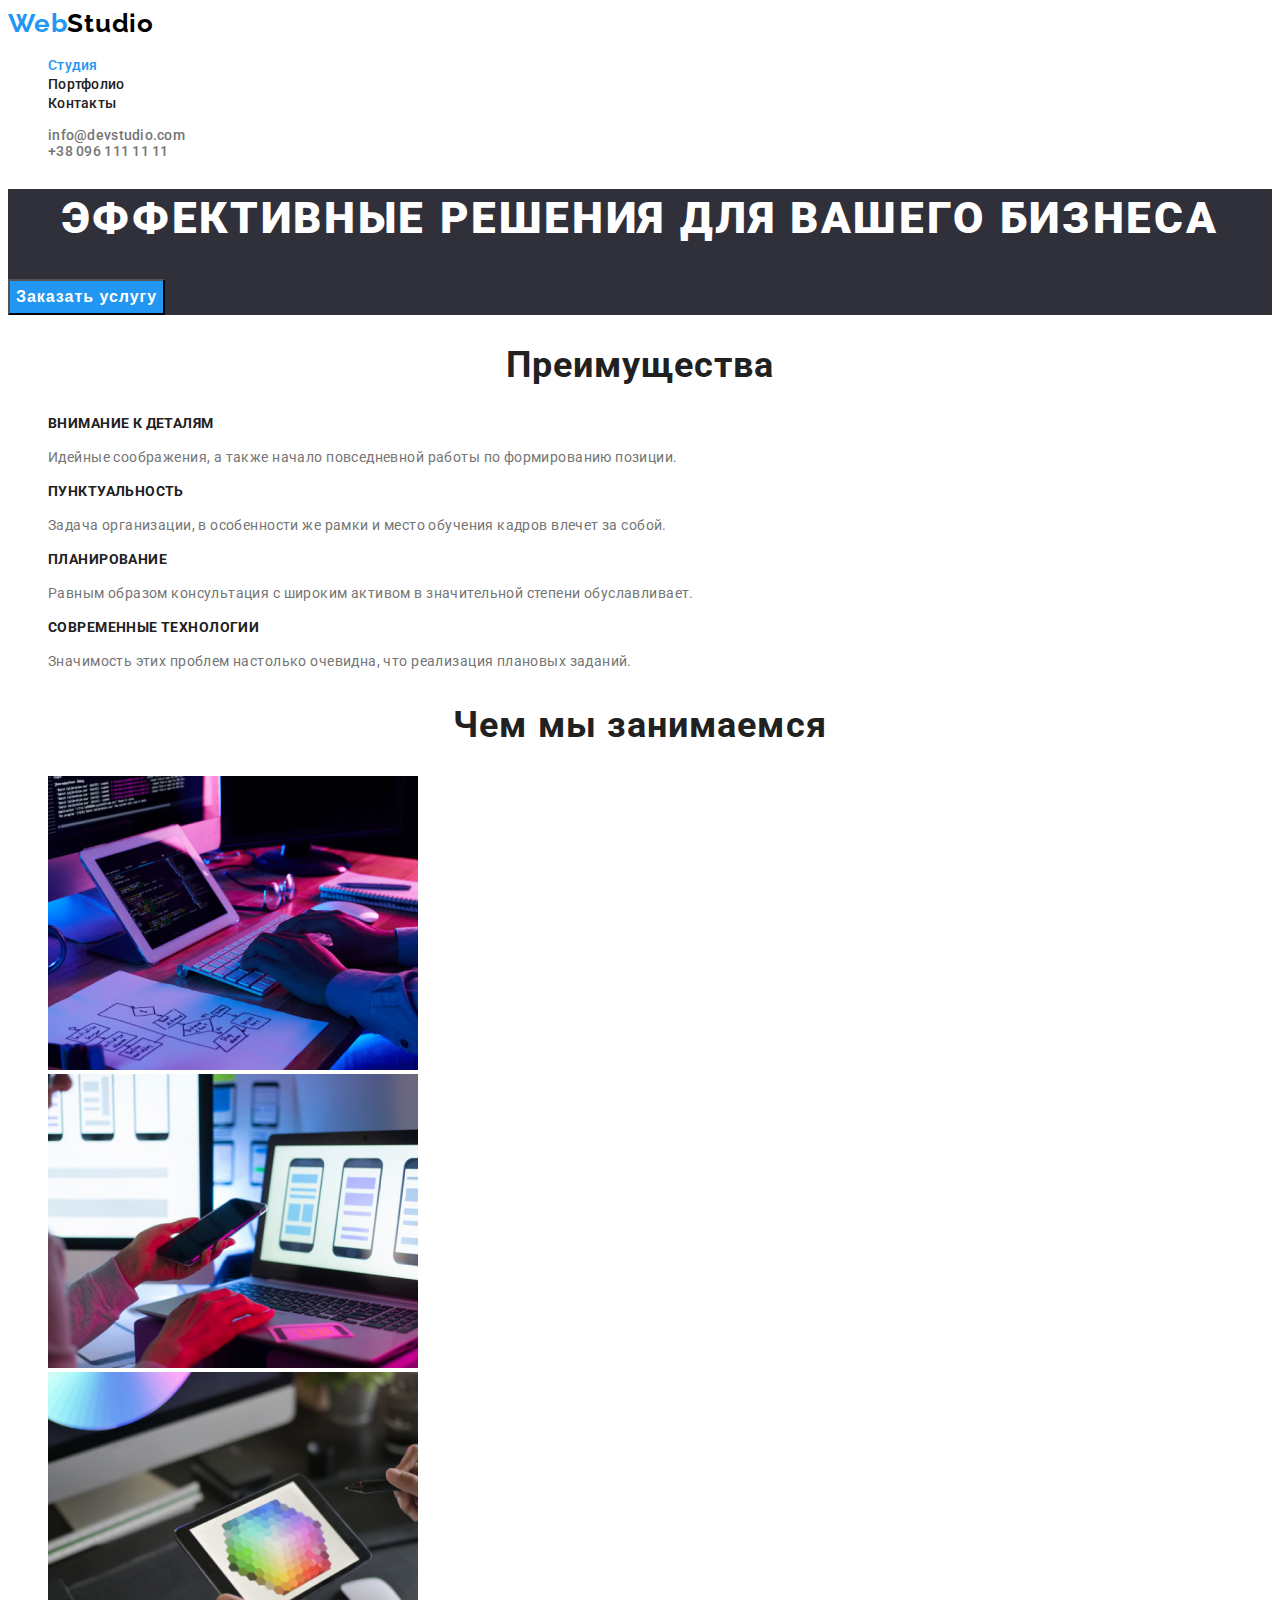
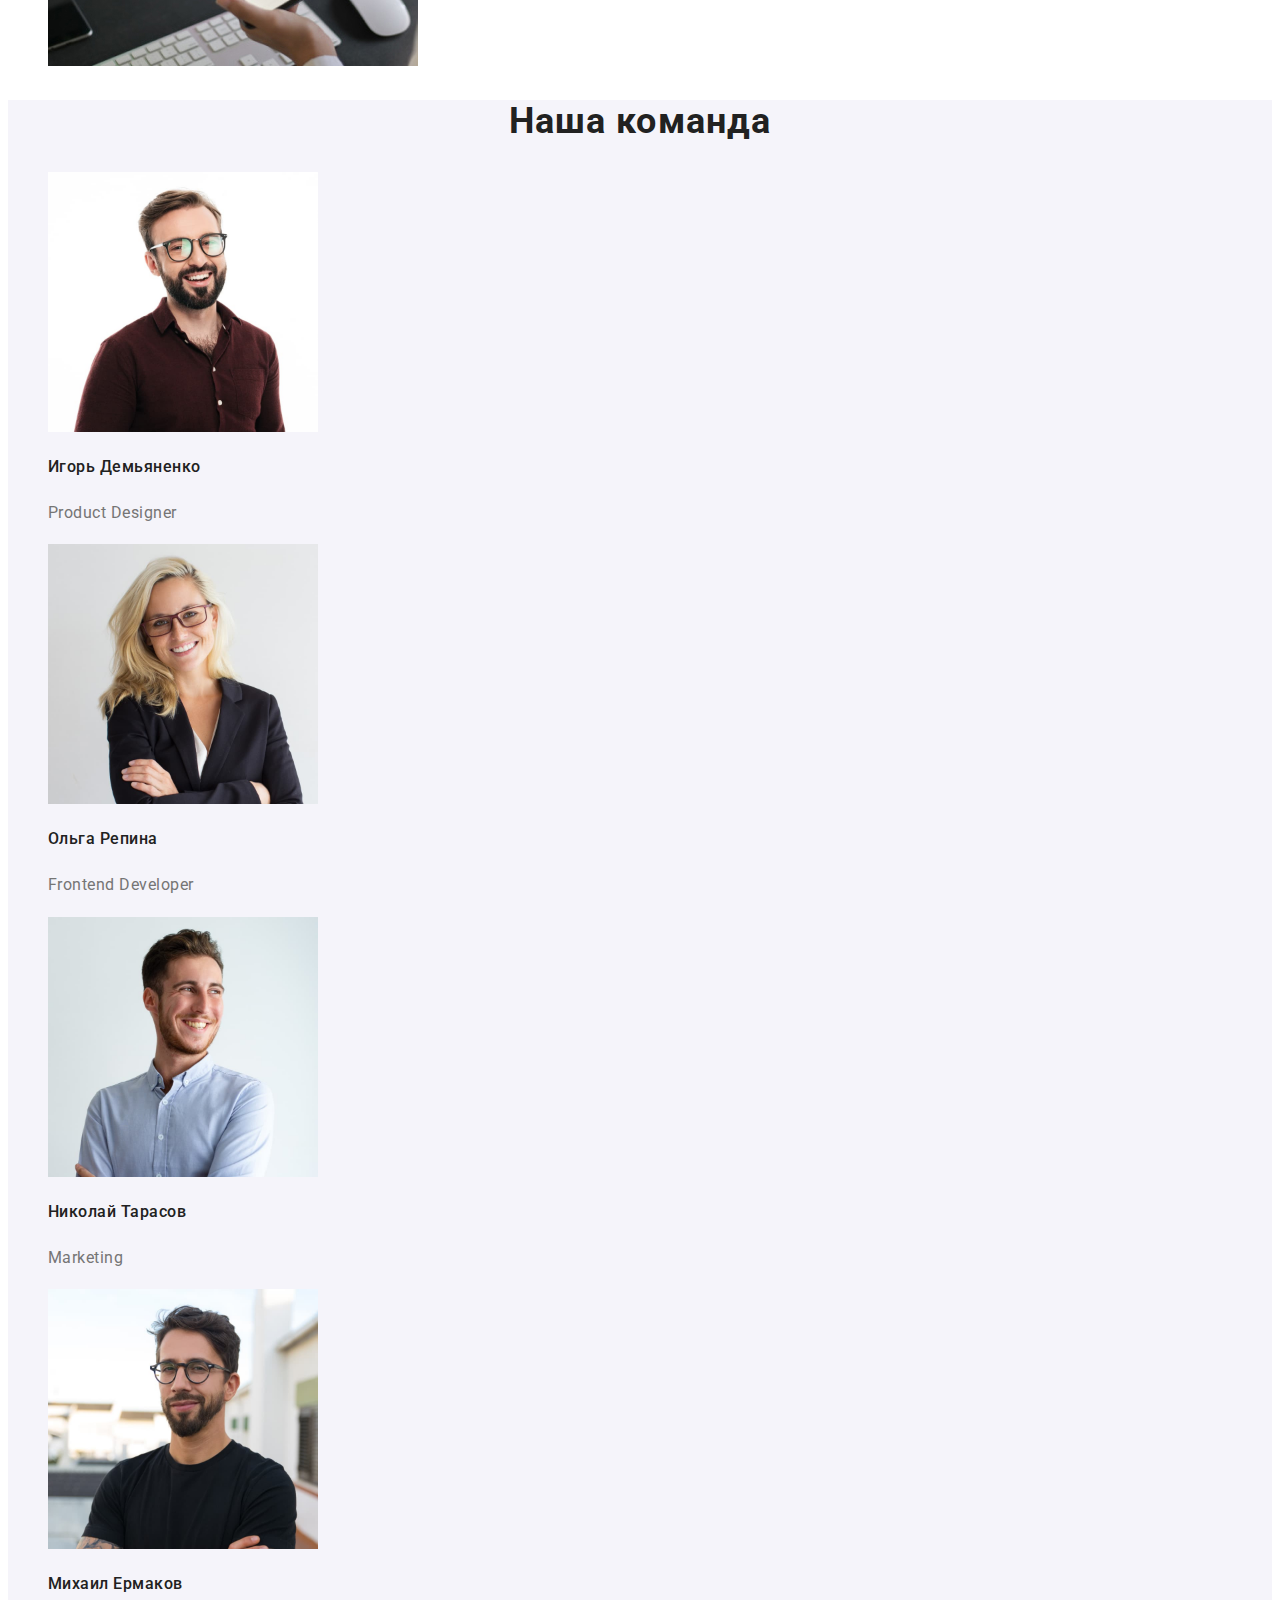
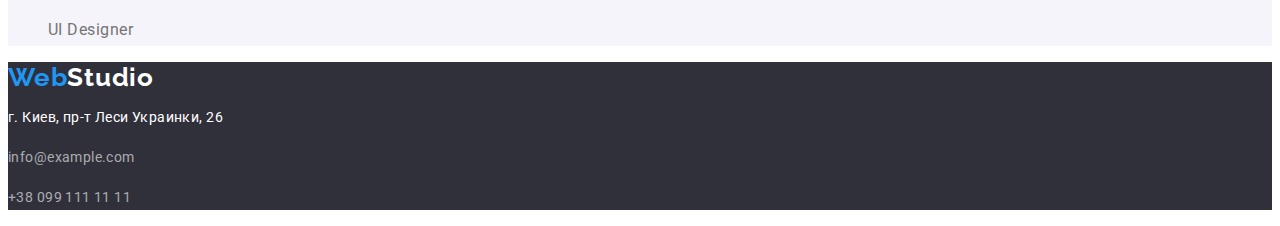
==== index.html @ 3488cc43 "Добавил разметку для страницы Портфолио. Добавил стили текста и цвета для 2 страниц." ====
<!DOCTYPE html>
<html lang="ru">
<head>
  <meta charset="UTF-8">
  <meta http-equiv="X-UA-Compatible" content="IE=edge">
  <meta name="viewport" content="width=device-width, initial-scale=1.0">
  <title>Document</title>
  <link rel="preconnect" href="https://fonts.gstatic.com">
  <link href="https://fonts.googleapis.com/css2?family=Raleway:wght@700&family=Roboto:wght@400;500;700;900&display=swap"
    rel="stylesheet">
  <link rel="stylesheet" href="./css/styles.css">
</head>

<body>
  <!-- Шапка сайта -->
  <header>
    <nav class="nav">
      <a href="./index.html" class="link logo"><span class="logo-first">Web</span>Studio</a>
      
      <ul class="list site-nav">
        <li><a href="./index.html" class="link current">Студия</a></li>
        <li><a href="./portfolio.html" class="link">Портфолио</a></li>
        <li><a href="" class="link">Контакты</a></li>
      </ul>
    </nav>

    <ul class="list nav-contacts">
      <li><a href="" class="link">info@devstudio.com</a></li>
      <li><a href="" class="link">+38 096 111 11 11</a></li>
    </ul>
  </header>

  <main>
  <!-- Герой -->
    <section class="hero">
      <h1 class="hero-title">Эффективные решения для вашего бизнеса</h1>
      <button class="button primary" type="button">Заказать услугу</button>
    </section>

  <!-- Преимущества -->
    <section class="section">
      <h2 class="section-title">Преимущества</h2>

      <ul class="list feature-list">
        <li>
          <h3 class="title">Внимание к деталям</h3>
          <p>Идейные соображения, а также начало повседневной работы по формированию позиции.</p>
        </li>
        <li>
          <h3 class="title">Пунктуальность</h3>
          <p>Задача организации, в особенности же рамки и место обучения кадров влечет за собой.</p>
        </li>
        <li>
          <h3 class="title">Планирование</h3>
          <p>Равным образом консультация с широким активом в значительной степени обуславливает.</p>
        </li>
        <li>
          <h3 class="title">Современные технологии</h3>
          <p>Значимость этих проблем настолько очевидна, что реализация плановых заданий.</p>
        </li>
      </ul>
    </section>

  <!-- Чем занимаемся -->
    <section class="section">
      <h2 class="section-title">Чем мы занимаемся</h2>

      <ul class="list">
        <li><img src="./images/box-1.jpeg" alt="пример проекта" width="370" height="294"></li>
        <li><img src="./images/box-2.jpeg" alt="пример проекта" width="370" height="294"></li>
        <li><img src="./images/box-3.jpeg" alt="пример проекта" width="370" height="294"></li>
      </ul>
    </section>

  <!-- Наша команда -->
    <section class="section team">
      <h2 class="section-title">Наша команда</h2>

      <ul class="list team-list">
        <li>
          <img src="./images/foto-1.jpeg" alt="фото сотрудника" width="270" height="260">
          <h3 class="title">Игорь Демьяненко</h3>
          <p>Product Designer</p>
        </li>
        <li>
          <img src="./images/foto-2.jpeg" alt="фото сотрудника" width="270" height="260">
          <h3 class="title">Ольга Репина</h3>
          <p>Frontend Developer</p>
        </li>
        <li>
          <img src="./images/foto-3.jpeg" alt="фото сотрудника" width="270" height="260">
          <h3 class="title">Николай Тарасов</h3>
          <p>Marketing</p>
        </li>
        <li>
          <img src="./images/foto-4.jpeg" alt="фото сотрудника" width="270" height="260">
          <h3 class="title">Михаил Ермаков</h3>
          <p>UI Designer</p>
        </li>
      </ul>
    </section>
  </main>

<!-- Footer -->
  <footer class="footer-section">
    <a href="./index.html" class="link logo-footer">
      <span class="logo-first">Web</span><span class="logo-second">Studio</span>
    </a>
    <address>
      <p class="address">г. Киев, пр-т Леси Украинки, 26</p>
      <p><a href="mailto:info@example.com" class="contacts link">info@example.com</a> </p>
      <p"><a href="tel:+38 099 111 11 11" class="contacts link">+38 099 111 11 11</a></p>
    </address>
  </footer>
</body>
</html>
---- css/styles.css ----
:root {
  --main-black-text: #000000;
  --main-grey-text: #212121;
  --main-lightgrey-text: #757575;
  --white-text: #ffffff;
  --accent-color: #2196f3;
  --bcg-dark: #2f303a;
  --bcg-white: #ffffff;
  --bcg-lightgrey: #e5e5e5;
  --bcg-grey: #f5f4fa;
}

/* Body */
body {
  background-color: var(--bcg-white);
  color: var(--main-lightgrey-text);
  font-family: Roboto, sans-serif;
}

/* Button */
.button,
.button.secondary:hover {
  background-color: var(--accent-color);
  color: var(--white-text);
}

.button.primary {
  font-weight: bold;
  font-size: 16px;
  line-height: 1.87;
  letter-spacing: 0.06em;

  cursor: pointer;
}

.button.secondary {
  background-color: #f5f4fa;
  color: var(--main-grey-text);

  cursor: pointer;
}

/* List */
.list {
  list-style: none;
}

/* Link */
.link {
  text-decoration: none;
}

/* Header */
.logo {
  color: var(--main-black-text);
  font-family: Raleway, sans-serif;

  font-weight: bold;
  font-size: 26px;
  line-height: 1.19;
  letter-spacing: 0.03em;
}

.logo:hover {
  color: var(--accent-color);
}

.logo-first {
  color: var(--accent-color);
}

.site-nav .link {
  color: var(--main-grey-text);

  font-weight: 500;
  font-size: 14px;
  line-height: 1.14;
  letter-spacing: 0.02em;
}

.site-nav .link:hover,
.site-nav .link:focus {
  color: var(--accent-color);
}

.site-nav .link.current {
  color: var(--accent-color);
}

.nav-contacts,
.nav-contacts .link:visited {
  color: var(--main-lightgrey-text);
  font-weight: 500;
  font-size: 14px;
  line-height: 1.14;
  letter-spacing: 0.02em;
}

.nav-contacts .link:hover,
.nav-contacts .link:focus {
  color: var(--accent-color);
}

/* Footer */
.footer-section {
  background-color: var(--bcg-dark);
}

.logo-footer {
  font-family: Raleway, sans-serif;
  font-weight: bold;
  font-size: 26px;
  line-height: 1.19;
  letter-spacing: 0.03em;
}
.logo-second {
  color: var(--white-text);
}

.footer-section .address {
  color: var(--white-text);

  font-style: normal;
  font-weight: normal;
  font-size: 14px;
  line-height: 1.71;
  letter-spacing: 0.03em;
}

.footer-section .contacts {
  color: rgba(255, 255, 255, 0.6);

  font-style: normal;
  font-weight: normal;
  font-size: 14px;
  line-height: 1.71;
  letter-spacing: 0.03em;
}

.footer-section .contacts:hover,
.footer-section .contacts:focus {
  color: var(--accent-color);
}

/* Section */
.section-title {
  color: var(--main-grey-text);

  font-weight: bold;
  font-size: 36px;
  line-height: 1.17;
  text-align: center;
  letter-spacing: 0.03em;
}

/* СТУДИЯ */

/* Герой */
.hero {
  background-color: var(--bcg-dark);
}

.hero-title {
  color: var(--white-text);

  font-weight: 900;
  font-size: 44px;
  line-height: 1.36;
  text-align: center;
  letter-spacing: 0.06em;
  text-transform: uppercase;
}

/* Преимущества */
.feature-list .title {
  color: var(--main-grey-text);

  font-weight: bold;
  font-size: 14px;
  line-height: 1.14;
  letter-spacing: 0.03em;
  text-transform: uppercase;
}

.feature-list p {
  color: var(--main-lightgrey-text);

  font-size: 14px;
  line-height: 1.71;
  letter-spacing: 0.03em;
}

/* Наша команда */
.team {
  background-color: var(--bcg-grey);
}
.team-list .title {
  color: var(--main-grey-text);

  font-weight: 500;
  font-size: 16px;
  line-height: 1.89;
  letter-spacing: 0.03em;
}

.team-list p {
  color: var(--main-lightgrey-text);

  font-size: 16px;
  line-height: 1.89;
  letter-spacing: 0.03em;
}

/* ПОРТФОЛИО */

.portfolio-item .title {
  color: var(--main-grey-text);
  font-weight: bold;
  font-size: 18px;
  line-height: 2;
  letter-spacing: 0.06em;
}

.portfolio-item .desc {
  color: var(--main-lightgrey-text);

  font-size: 16px;
  line-height: 1.87;
  letter-spacing: 0.03em;
}
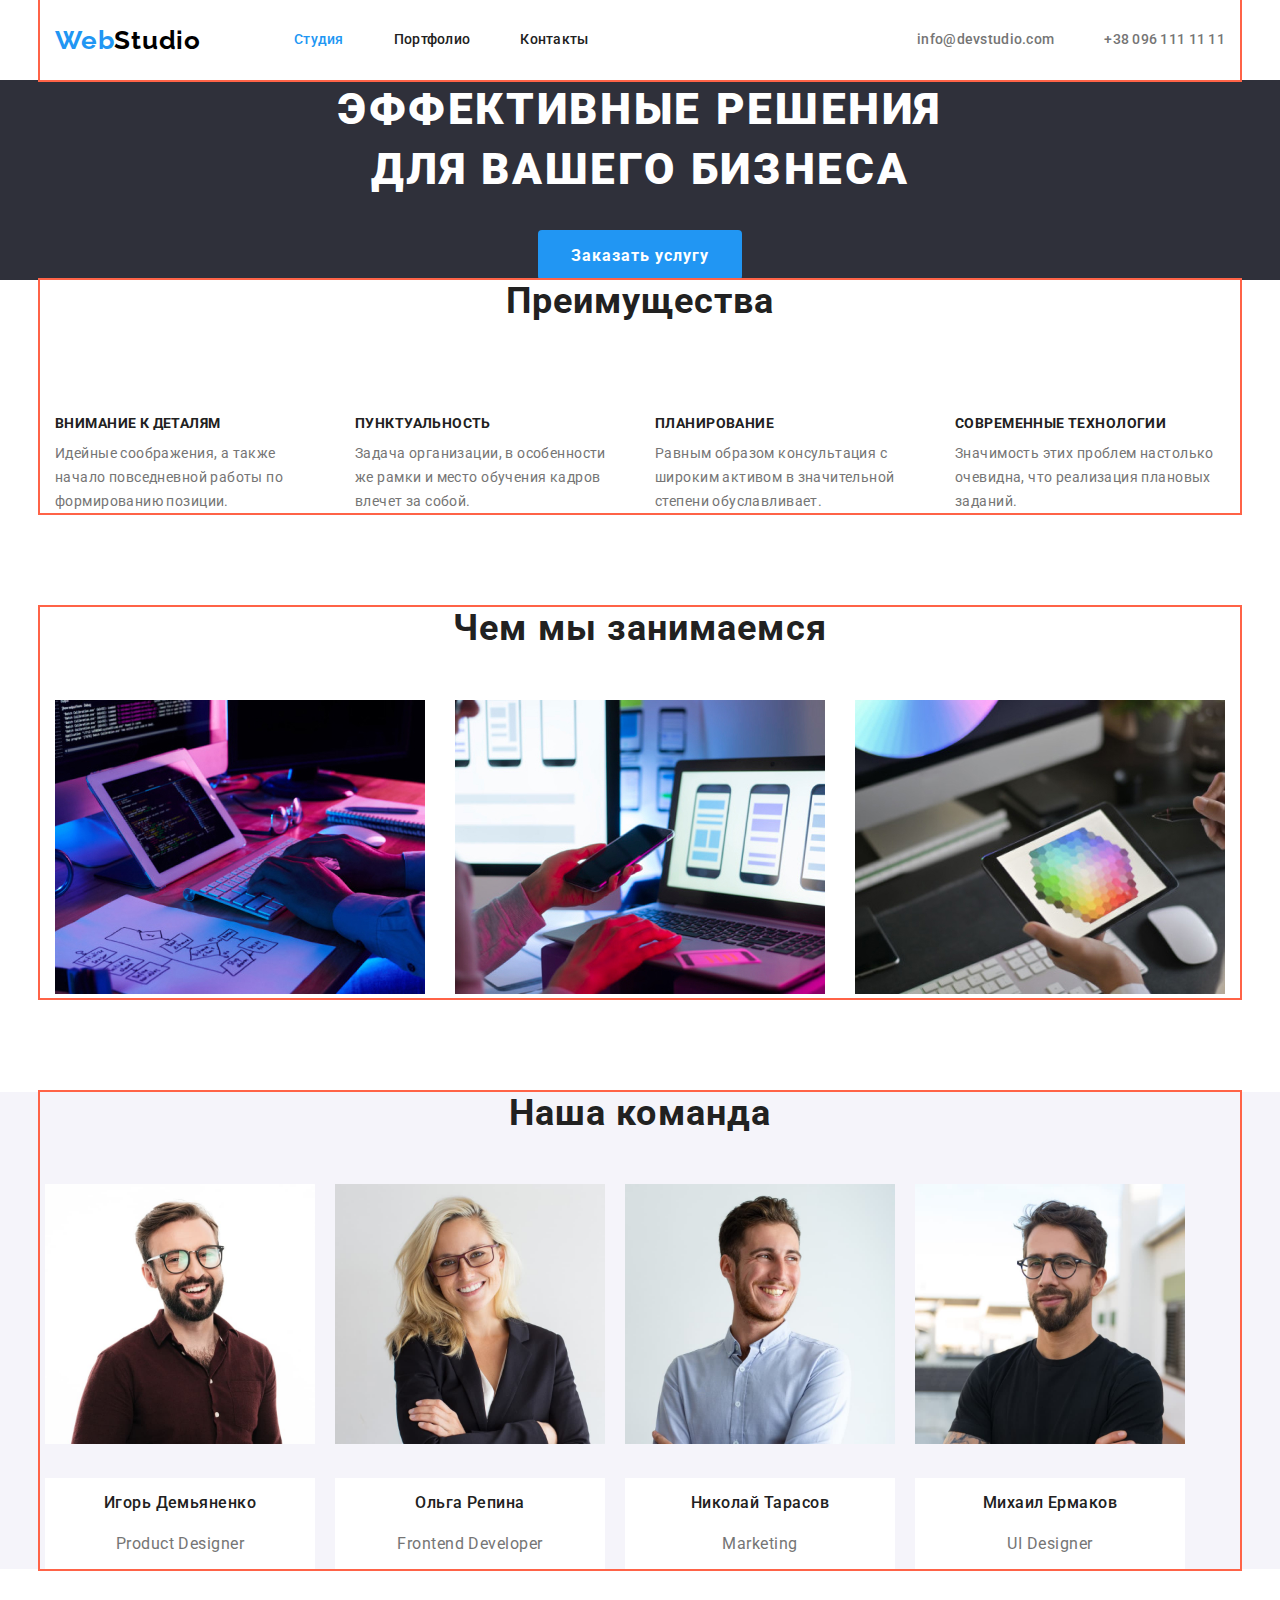
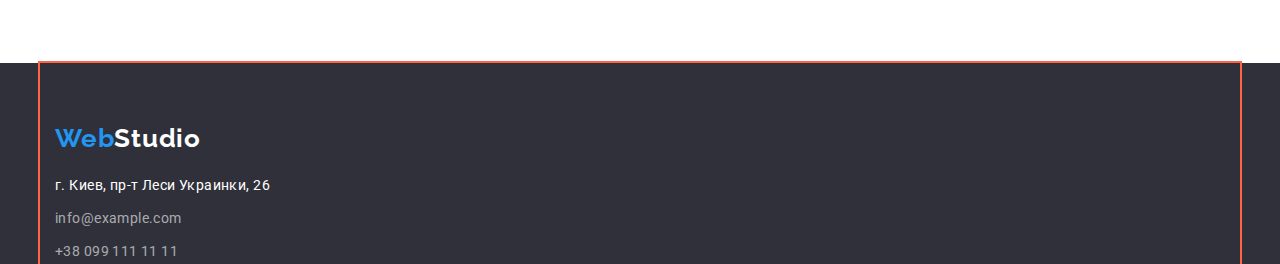
==== commit ed605b6b: "Add flex containers" ====
--- a/index.html
+++ b/index.html
@@ -8,26 +8,29 @@
   <link rel="preconnect" href="https://fonts.gstatic.com">
   <link href="https://fonts.googleapis.com/css2?family=Raleway:wght@700&family=Roboto:wght@400;500;700;900&display=swap"
     rel="stylesheet">
+  <link rel="stylesheet" href="https://cdnjs.cloudflare.com/ajax/libs/modern-normalize/1.0.0/modern-normalize.min.css">
   <link rel="stylesheet" href="./css/styles.css">
 </head>
 
 <body>
   <!-- Шапка сайта -->
   <header>
-    <nav class="nav">
-      <a href="./index.html" class="link logo"><span class="logo-first">Web</span>Studio</a>
+    <div class="container header-container"> 
+      <nav class="nav header-nav">
+        <a href="./index.html" class="link logo"><span class="logo-first">Web</span>Studio</a>
       
-      <ul class="list site-nav">
-        <li><a href="./index.html" class="link current">Студия</a></li>
-        <li><a href="./portfolio.html" class="link">Портфолио</a></li>
-        <li><a href="" class="link">Контакты</a></li>
+        <ul class="list site-nav">
+          <li class="item"><a href="./index.html" class="link current">Студия</a></li>
+          <li class="item"><a href="./portfolio.html" class="link">Портфолио</a></li>
+          <li class="item"><a href="" class="link">Контакты</a></li>
+        </ul>
+      </nav>
+      
+      <ul class="list header-contacts">
+        <li class="item"><a href="" class="link">info@devstudio.com</a></li>
+        <li class="item"><a href="" class="link">+38 096 111 11 11</a></li>
       </ul>
-    </nav>
-
-    <ul class="list nav-contacts">
-      <li><a href="" class="link">info@devstudio.com</a></li>
-      <li><a href="" class="link">+38 096 111 11 11</a></li>
-    </ul>
+    </div>
   </header>
 
   <main>
@@ -39,78 +42,97 @@
 
   <!-- Преимущества -->
     <section class="section">
-      <h2 class="section-title">Преимущества</h2>
-
-      <ul class="list feature-list">
-        <li>
-          <h3 class="title">Внимание к деталям</h3>
-          <p>Идейные соображения, а также начало повседневной работы по формированию позиции.</p>
-        </li>
-        <li>
-          <h3 class="title">Пунктуальность</h3>
-          <p>Задача организации, в особенности же рамки и место обучения кадров влечет за собой.</p>
-        </li>
-        <li>
-          <h3 class="title">Планирование</h3>
-          <p>Равным образом консультация с широким активом в значительной степени обуславливает.</p>
-        </li>
-        <li>
-          <h3 class="title">Современные технологии</h3>
-          <p>Значимость этих проблем настолько очевидна, что реализация плановых заданий.</p>
-        </li>
-      </ul>
+      <div class="container">
+        <h2 class="section-title">Преимущества</h2>
+        
+        <ul class="list feature-list">
+          <li class="item">
+            <h3 class="title">Внимание к деталям</h3>
+            <p>Идейные соображения, а также начало повседневной работы по формированию позиции.</p>
+          </li>
+          <li class="item">
+            <h3 class="title">Пунктуальность</h3>
+            <p>Задача организации, в особенности же рамки и место обучения кадров влечет за собой.</p>
+          </li>
+          <li class="item">
+            <h3 class="title">Планирование</h3>
+            <p>Равным образом консультация с широким активом в значительной степени обуславливает.</p>
+          </li>
+          <li class="item">
+            <h3 class="title">Современные технологии</h3>
+            <p>Значимость этих проблем настолько очевидна, что реализация плановых заданий.</p>
+          </li>
+        </ul>
+      </div>
     </section>
 
   <!-- Чем занимаемся -->
     <section class="section">
-      <h2 class="section-title">Чем мы занимаемся</h2>
-
-      <ul class="list">
-        <li><img src="./images/box-1.jpeg" alt="пример проекта" width="370" height="294"></li>
-        <li><img src="./images/box-2.jpeg" alt="пример проекта" width="370" height="294"></li>
-        <li><img src="./images/box-3.jpeg" alt="пример проекта" width="370" height="294"></li>
-      </ul>
+      <div class="container">
+        <h2 class="section-title">Чем мы занимаемся</h2>
+        
+        <ul class="list works">
+          <li class="item"><img src="./images/box-1.jpeg" alt="пример проекта" width="370" height="294"></li>
+          <li class="item"><img src="./images/box-2.jpeg" alt="пример проекта" width="370" height="294"></li>
+          <li class="item"><img src="./images/box-3.jpeg" alt="пример проекта" width="370" height="294"></li>
+        </ul>
+      </div>
     </section>
 
   <!-- Наша команда -->
     <section class="section team">
-      <h2 class="section-title">Наша команда</h2>
+      <div class="container">
+        <h2 class="section-title">Наша команда</h2>
 
-      <ul class="list team-list">
-        <li>
-          <img src="./images/foto-1.jpeg" alt="фото сотрудника" width="270" height="260">
-          <h3 class="title">Игорь Демьяненко</h3>
-          <p>Product Designer</p>
-        </li>
-        <li>
-          <img src="./images/foto-2.jpeg" alt="фото сотрудника" width="270" height="260">
-          <h3 class="title">Ольга Репина</h3>
-          <p>Frontend Developer</p>
-        </li>
-        <li>
-          <img src="./images/foto-3.jpeg" alt="фото сотрудника" width="270" height="260">
-          <h3 class="title">Николай Тарасов</h3>
-          <p>Marketing</p>
-        </li>
-        <li>
-          <img src="./images/foto-4.jpeg" alt="фото сотрудника" width="270" height="260">
-          <h3 class="title">Михаил Ермаков</h3>
-          <p>UI Designer</p>
-        </li>
-      </ul>
+        <ul class="list team-list">
+          <li class="item">
+            <img src="./images/foto-1.jpeg" alt="фото сотрудника" width="270" height="260">
+            <div class="team-content">
+                <h3 class="title">Игорь Демьяненко</h3>
+                <p>Product Designer</p>
+            </div>
+          </li>
+
+          <li class="item">
+            <img src="./images/foto-2.jpeg" alt="фото сотрудника" width="270" height="260">
+            <div class="team-content">
+              <h3 class="title">Ольга Репина</h3>
+              <p>Frontend Developer</p>
+            </div>
+          </li>
+
+          <li class="item">
+            <img src="./images/foto-3.jpeg" alt="фото сотрудника" width="270" height="260">
+            <div class="team-content">
+              <h3 class="title">Николай Тарасов</h3>
+              <p>Marketing</p>
+            </div>
+          </li>
+
+          <li class="item">
+            <img src="./images/foto-4.jpeg" alt="фото сотрудника" width="270" height="260">
+            <div class="team-content">
+              <h3 class="title">Михаил Ермаков</h3>
+              <p>UI Designer</p>
+            </div>
+          </li>
+        </ul>
+      </div>
     </section>
   </main>
 
 <!-- Footer -->
   <footer class="footer-section">
-    <a href="./index.html" class="link logo-footer">
-      <span class="logo-first">Web</span><span class="logo-second">Studio</span>
-    </a>
-    <address>
-      <p class="address">г. Киев, пр-т Леси Украинки, 26</p>
-      <p><a href="mailto:info@example.com" class="contacts link">info@example.com</a> </p>
-      <p"><a href="tel:+38 099 111 11 11" class="contacts link">+38 099 111 11 11</a></p>
-    </address>
+   <div class="container">
+      <a href="./index.html" class="link logo-footer">
+        <span class="logo-first">Web</span><span class="logo-second">Studio</span>
+      </a>
+      <address>
+        <p class="address">г. Киев, пр-т Леси Украинки, 26</p>
+        <p><a href="mailto:info@example.com" class="contacts link email">info@example.com</a> </p>
+        <p><a href="tel:+38 099 111 11 11" class="contacts link">+38 099 111 11 11</a></p>
+      </address>
+   </div>
   </footer>
 </body>
 </html>
--- a/css/styles.css
+++ b/css/styles.css
@@ -1,3 +1,13 @@
+html {
+  box-sizing: border-box;
+}
+
+*,
+*::before,
+*::after {
+  box-sizing: inherit;
+}
+
 :root {
   --main-black-text: #000000;
   --main-grey-text: #212121;
@@ -15,34 +25,54 @@
   background-color: var(--bcg-white);
   color: var(--main-lightgrey-text);
   font-family: Roboto, sans-serif;
+  margin: 0;
 }
 
 /* Button */
-.button,
+
+.button {
+  display: inline-block;
+  border: 1px solid transparent;
+  border-radius: 4px;
+  text-align: center;
+}
+
+.button.primary {
+  background-color: var(--accent-color);
+  color: var(--white-text);
+  font-weight: bold;
+  font-size: 16px;
+  line-height: 1.87;
+  letter-spacing: 0.06em;
+
+  cursor: pointer;
+
+  padding: 10px 32px;
+  min-width: 200px;
+  height: 50px;
+}
+
+.button.secondary {
+  background-color: #f5f4fa;
+  color: var(--main-grey-text);
+  padding: 6px 22px;
+  cursor: pointer;
+
+  font-weight: 500;
+  font-size: 16px;
+  line-height: 1.62;
+  letter-spacing: 0.03em;
+}
+
 .button.secondary:hover {
   background-color: var(--accent-color);
   color: var(--white-text);
 }
 
-.button.primary {
-  font-weight: bold;
-  font-size: 16px;
-  line-height: 1.87;
-  letter-spacing: 0.06em;
-
-  cursor: pointer;
-}
-
-.button.secondary {
-  background-color: #f5f4fa;
-  color: var(--main-grey-text);
-
-  cursor: pointer;
-}
-
 /* List */
 .list {
   list-style: none;
+  padding: 0;
 }
 
 /* Link */
@@ -50,7 +80,39 @@
   text-decoration: none;
 }
 
+/* Container */
+
+.container {
+  width: 1200px;
+  margin-left: auto;
+  margin-right: auto;
+  padding-left: 15px;
+  padding-right: 15px;
+  outline: 2px solid tomato;
+}
+
+h1,
+h2,
+h3,
+p {
+  margin: 0;
+}
+
+.img {
+  display: block;
+  max-width: 100%;
+  height: auto;
+}
+
 /* Header */
+.header-container {
+  display: flex;
+  align-items: center;
+}
+.header-nav {
+  display: flex;
+  align-items: center;
+}
 .logo {
   color: var(--main-black-text);
   font-family: Raleway, sans-serif;
@@ -69,9 +131,17 @@
   color: var(--accent-color);
 }
 
+.site-nav {
+  display: flex;
+  margin: 0;
+  margin-left: 93px;
+}
+
 .site-nav .link {
-  color: var(--main-grey-text);
-
+  display: block;
+  padding-top: 32px;
+  padding-bottom: 32px;
+  color: var(--main-grey-text);
   font-weight: 500;
   font-size: 14px;
   line-height: 1.14;
@@ -87,8 +157,20 @@
   color: var(--accent-color);
 }
 
-.nav-contacts,
-.nav-contacts .link:visited {
+.site-nav .item + .item {
+  margin-left: 50px;
+}
+
+.header-contacts {
+  display: flex;
+  margin-left: auto;
+}
+
+.header-contacts .item + .item {
+  margin-left: 50px;
+}
+.header-contacts,
+.header-contacts .link:visited {
   color: var(--main-lightgrey-text);
   font-weight: 500;
   font-size: 14px;
@@ -96,8 +178,8 @@
   letter-spacing: 0.02em;
 }
 
-.nav-contacts .link:hover,
-.nav-contacts .link:focus {
+.header-contacts .link:hover,
+.header-contacts .link:focus {
   color: var(--accent-color);
 }
 
@@ -107,11 +189,15 @@
 }
 
 .logo-footer {
+  display: inline-block;
+
   font-family: Raleway, sans-serif;
   font-weight: bold;
   font-size: 26px;
   line-height: 1.19;
   letter-spacing: 0.03em;
+  margin-top: 60px;
+  margin-bottom: 20px;
 }
 .logo-second {
   color: var(--white-text);
@@ -125,6 +211,8 @@
   font-size: 14px;
   line-height: 1.71;
   letter-spacing: 0.03em;
+
+  margin-bottom: 9px;
 }
 
 .footer-section .contacts {
@@ -137,12 +225,21 @@
   letter-spacing: 0.03em;
 }
 
+.footer-section .email {
+  display: inline-block;
+  margin-bottom: 9px;
+}
+
 .footer-section .contacts:hover,
 .footer-section .contacts:focus {
   color: var(--accent-color);
 }
 
 /* Section */
+
+.section {
+  margin-bottom: 94px;
+}
 .section-title {
   color: var(--main-grey-text);
 
@@ -151,6 +248,8 @@
   line-height: 1.17;
   text-align: center;
   letter-spacing: 0.03em;
+
+  margin-bottom: 50px;
 }
 
 /* СТУДИЯ */
@@ -158,20 +257,38 @@
 /* Герой */
 .hero {
   background-color: var(--bcg-dark);
+  text-align: center;
 }
 
 .hero-title {
+  width: 696px;
+  margin-bottom: 30px;
+  margin-left: auto;
+  margin-right: auto;
+
   color: var(--white-text);
-
   font-weight: 900;
   font-size: 44px;
   line-height: 1.36;
-  text-align: center;
   letter-spacing: 0.06em;
   text-transform: uppercase;
 }
 
 /* Преимущества */
+.feature-list {
+  display: flex;
+  margin-top: 94px;
+  margin-bottom: 94px;
+}
+
+.feature-list .item {
+  width: 270px;
+}
+
+.feature-list .item:not(:nth-child(4n)) {
+  margin-right: 30px;
+}
+
 .feature-list .title {
   color: var(--main-grey-text);
 
@@ -180,6 +297,8 @@
   line-height: 1.14;
   letter-spacing: 0.03em;
   text-transform: uppercase;
+
+  margin-bottom: 10px;
 }
 
 .feature-list p {
@@ -188,12 +307,51 @@
   font-size: 14px;
   line-height: 1.71;
   letter-spacing: 0.03em;
+}
+
+/* Чем занимаемся */
+.works {
+  display: flex;
+  flex-wrap: wrap;
+}
+
+.works .item {
+  width: calc((100% - 60px) / 3);
+  margin-right: 30px;
+}
+
+.works .item:nth-child(3n) {
+  margin-right: 0;
 }
 
 /* Наша команда */
 .team {
   background-color: var(--bcg-grey);
 }
+
+.team-list {
+  display: flex;
+  /* flex-wrap: wrap; */
+  padding: 0;
+  margin: 0;
+  margin-left: -30px;
+}
+
+.team-list > .item {
+  flex-basis: calc(100% / 4 - 30px);
+  margin-left: 20px;
+}
+
+.team-list img {
+  margin-bottom: 30px;
+}
+
+.team-content {
+  padding: 10px;
+  text-align: center;
+  background-color: #fff;
+}
+
 .team-list .title {
   color: var(--main-grey-text);
 
@@ -201,6 +359,8 @@
   font-size: 16px;
   line-height: 1.89;
   letter-spacing: 0.03em;
+
+  margin-bottom: 10px;
 }
 
 .team-list p {
@@ -212,6 +372,43 @@
 }
 
 /* ПОРТФОЛИО */
+
+.set-button {
+  display: flex;
+  width: 611px;
+  margin-left: auto;
+  margin-right: auto;
+}
+
+.set-button .item {
+  margin-right: 8px;
+}
+
+.set-button .item:last-child {
+  margin-right: 0;
+}
+
+.portfolio {
+  display: flex;
+  flex-wrap: wrap;
+  padding: 0;
+  margin: 0;
+  margin-right: -30px;
+  margin-bottom: -30px;
+}
+.portfolio-item {
+  lex-basis: calc(100% / 3 - 30px);
+  margin-right: 30px;
+  margin-bottom: 30px;
+}
+
+.portfolio-item > .link {
+  display: inline-block;
+}
+
+.portfolio-item img {
+  margin-bottom: 20px;
+}
 
 .portfolio-item .title {
   color: var(--main-grey-text);
@@ -219,6 +416,8 @@
   font-size: 18px;
   line-height: 2;
   letter-spacing: 0.06em;
+
+  margin-bottom: 4px;
 }
 
 .portfolio-item .desc {
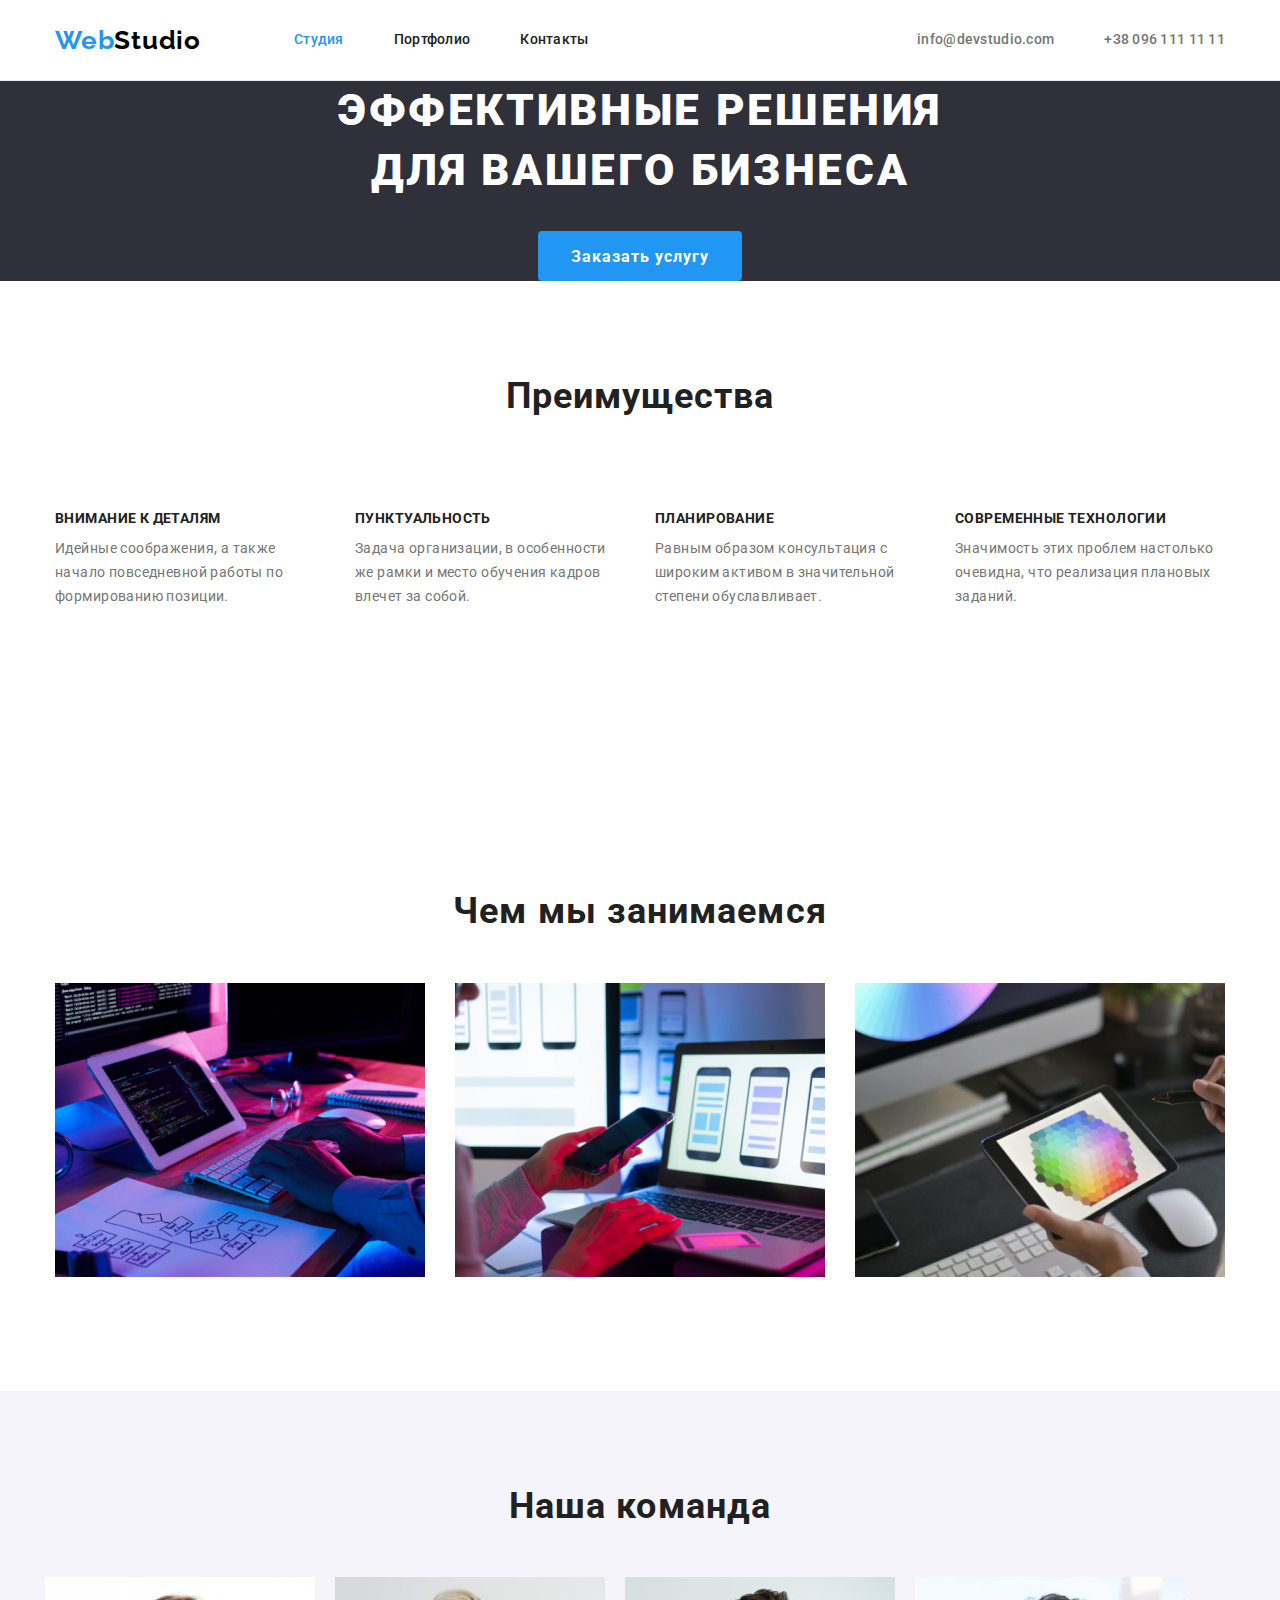
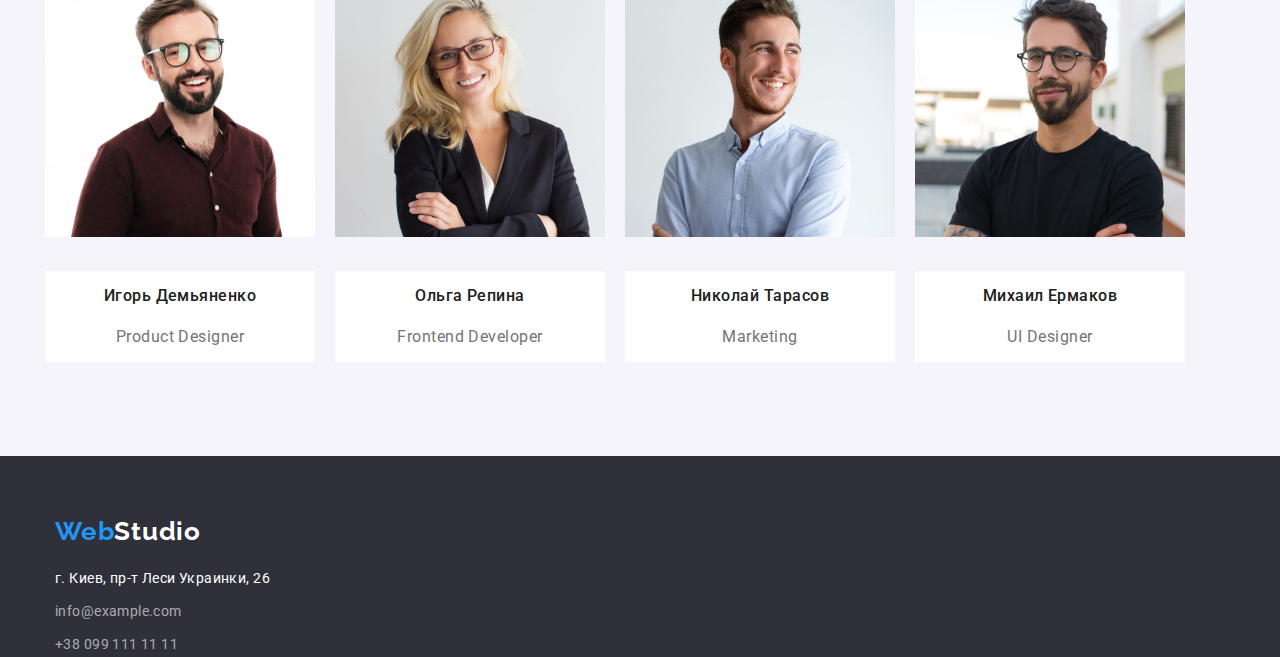
==== commit 2c49336e: "Откорректирован в соотвествии с требованиями к ДЗ" ====
--- a/index.html
+++ b/index.html
@@ -14,7 +14,7 @@
 
 <body>
   <!-- Шапка сайта -->
-  <header>
+  <header class="header">
     <div class="container header-container"> 
       <nav class="nav header-nav">
         <a href="./index.html" class="link logo"><span class="logo-first">Web</span>Studio</a>
--- a/css/styles.css
+++ b/css/styles.css
@@ -88,7 +88,6 @@
   margin-right: auto;
   padding-left: 15px;
   padding-right: 15px;
-  outline: 2px solid tomato;
 }
 
 h1,
@@ -105,6 +104,10 @@
 }
 
 /* Header */
+
+.header {
+  border-bottom: 1px solid #ececec;
+}
 .header-container {
   display: flex;
   align-items: center;
@@ -238,7 +241,8 @@
 /* Section */
 
 .section {
-  margin-bottom: 94px;
+  padding-top: 94px;
+  padding-bottom: 94px;
 }
 .section-title {
   color: var(--main-grey-text);
@@ -410,6 +414,10 @@
   margin-bottom: 20px;
 }
 
+.portfolio-content {
+  border: 1px solid #eee;
+}
+
 .portfolio-item .title {
   color: var(--main-grey-text);
   font-weight: bold;
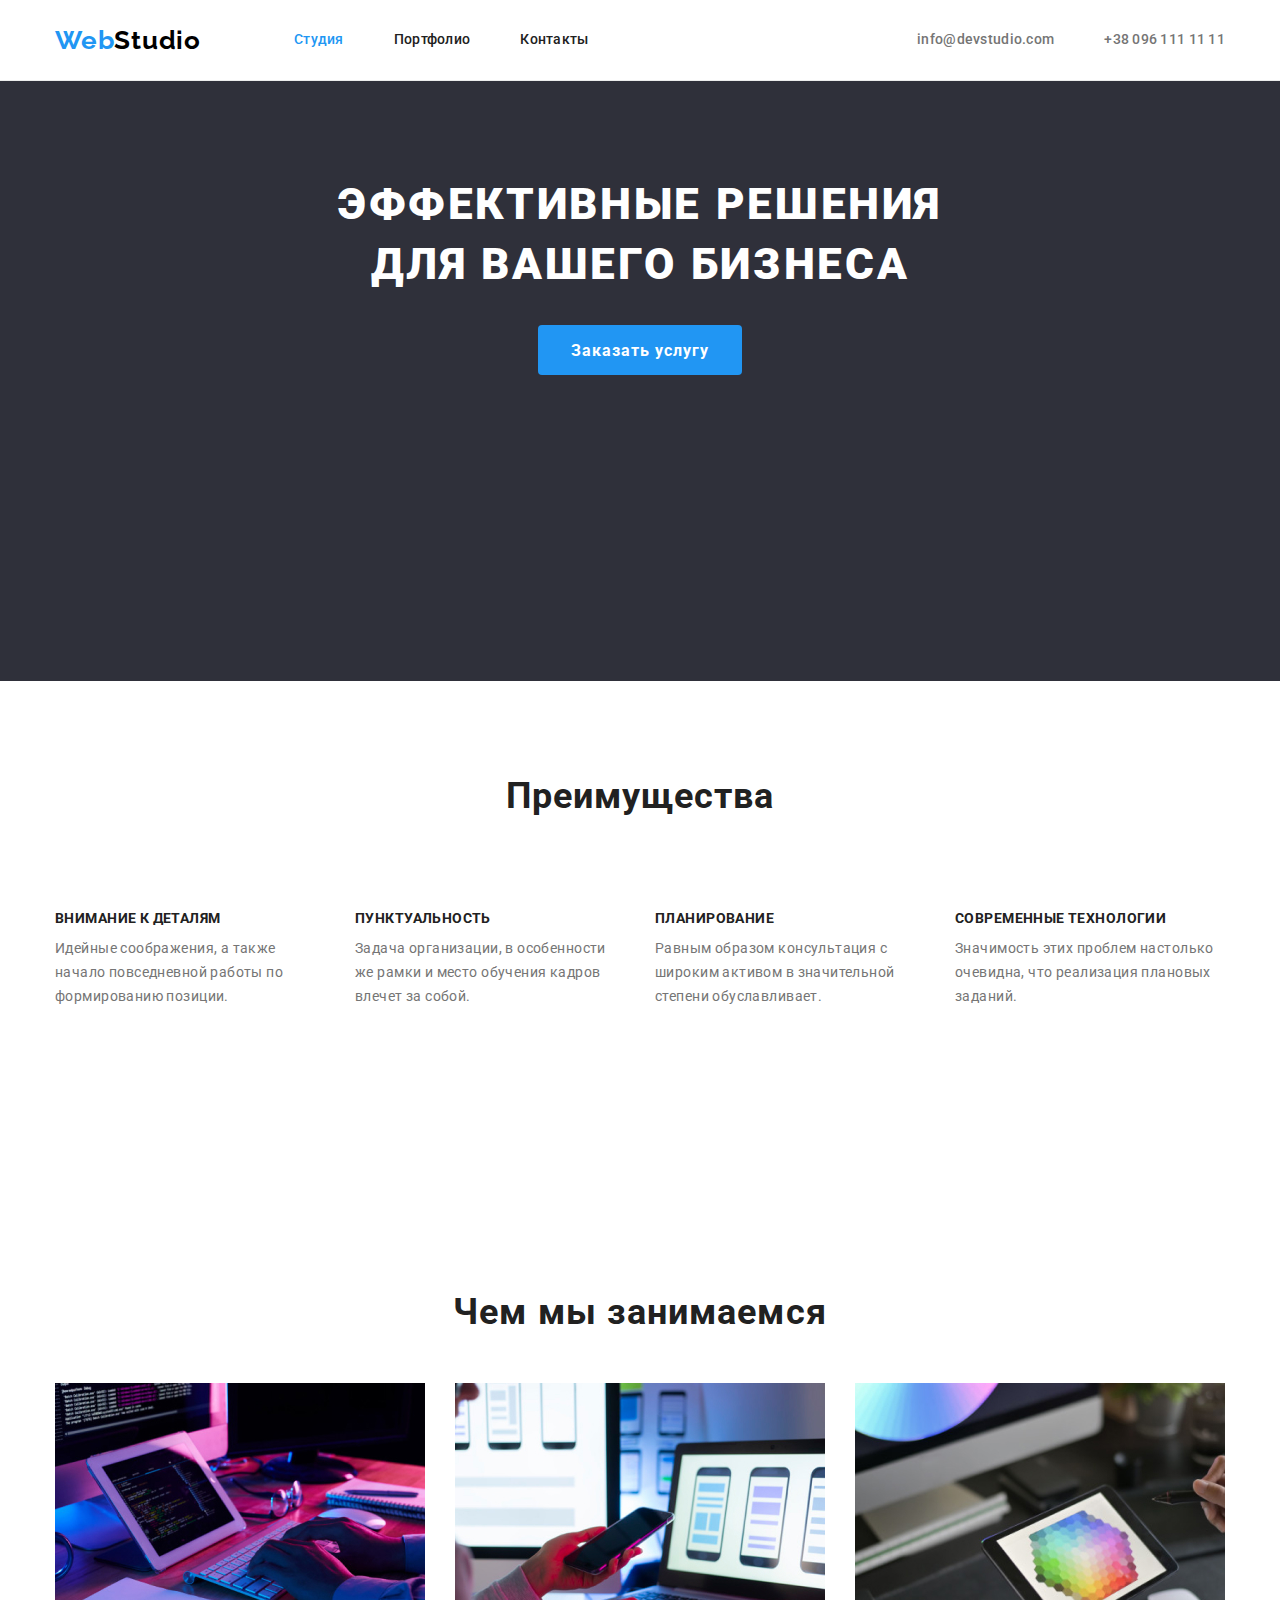
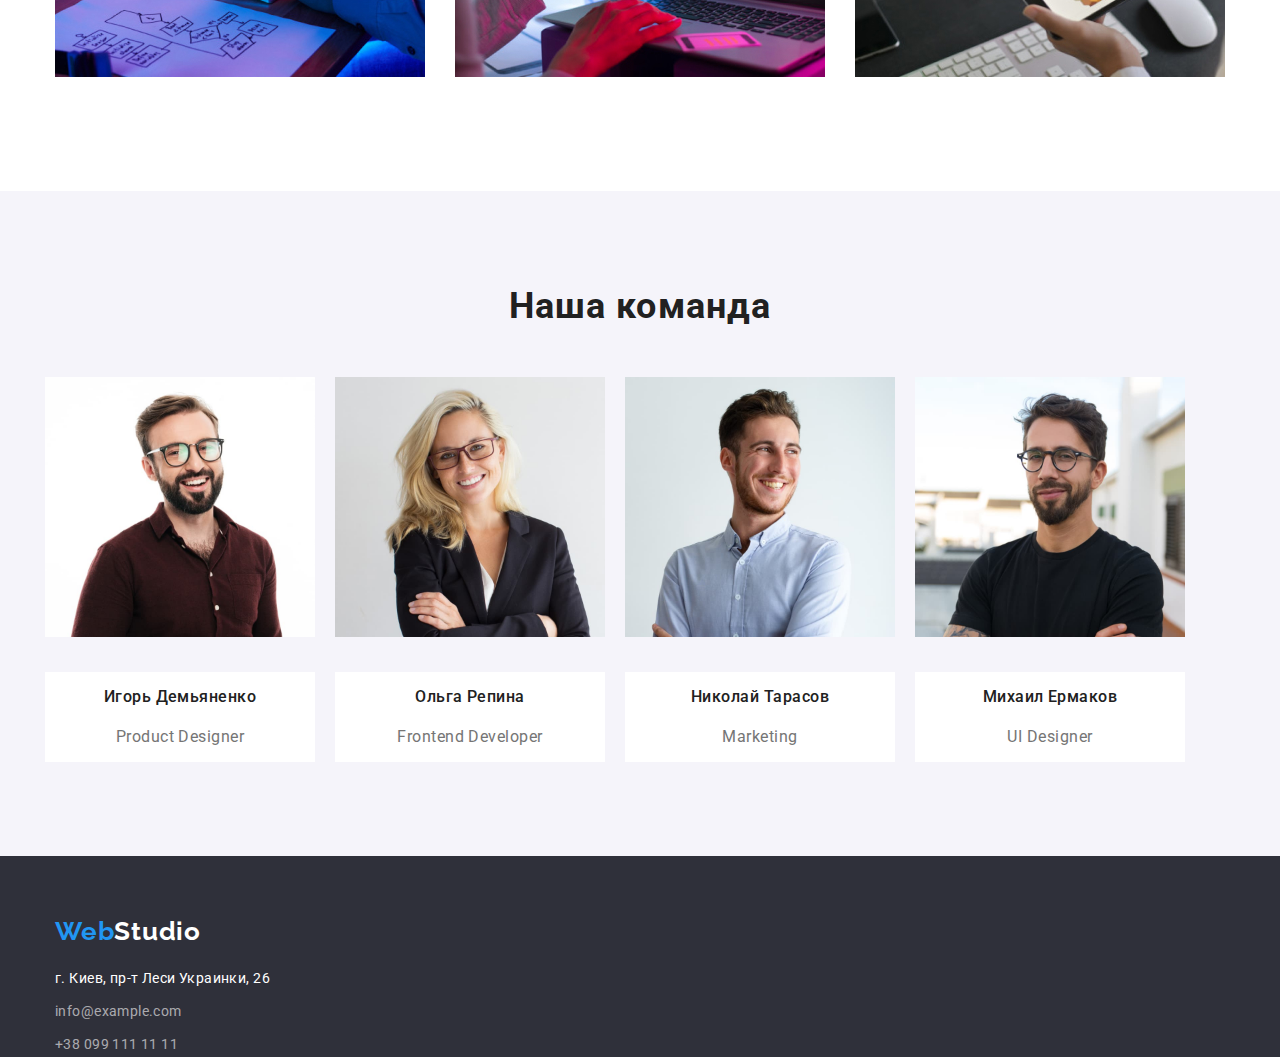
==== commit 0cc7101b: "Изменен размер блока hero" ====
--- a/index.html
+++ b/index.html
@@ -35,9 +35,11 @@
 
   <main>
   <!-- Герой -->
-    <section class="hero">
-      <h1 class="hero-title">Эффективные решения для вашего бизнеса</h1>
-      <button class="button primary" type="button">Заказать услугу</button>
+    <section class="hero section">
+      <div class="hero-content">
+        <h1 class="hero-title">Эффективные решения для вашего бизнеса</h1>
+        <button class="button primary" type="button">Заказать услугу</button>
+      </div>
     </section>
 
   <!-- Преимущества -->
--- a/css/styles.css
+++ b/css/styles.css
@@ -262,6 +262,11 @@
 .hero {
   background-color: var(--bcg-dark);
   text-align: center;
+  height: 600px;
+}
+
+.hero-content {
+  margin: auto;
 }
 
 .hero-title {
@@ -379,9 +384,10 @@
 
 .set-button {
   display: flex;
-  width: 611px;
+  width: 626px;
   margin-left: auto;
   margin-right: auto;
+  margin-bottom: 50px;
 }
 
 .set-button .item {
